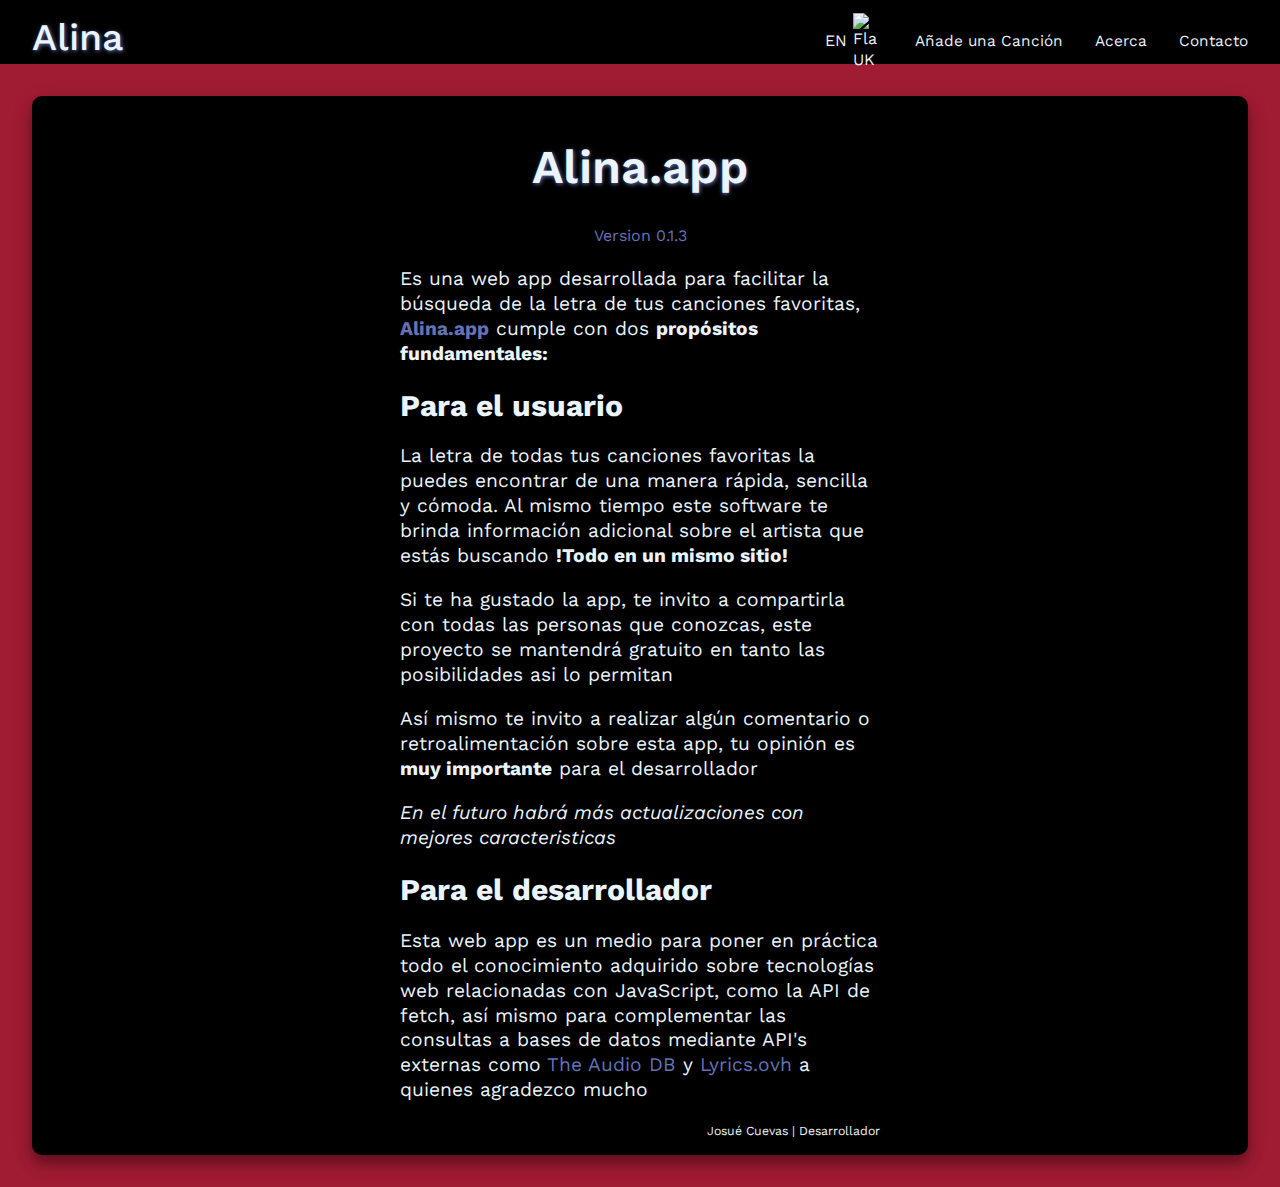
==== acerca/index.html @ 42922dd5 "upgrade 0.1.3" ====
<!DOCTYPE html>
<html lang="es">

<head>
  <meta charset="UTF-8">
  <meta name="viewport" content="width=device-width, initial-scale=1.0">
  <meta name="theme-color" content="#000">
  <meta property="og:type" content="web-app">
  <meta name="twitter:card" content="summary">
  <meta name="twitter:site" content="alina.app">
  <!--  -->
  <meta property="og:title" content="alina.app | Acerca">
  <meta property="og:description"
    content="En esta sección te muestro un poco acerca de la web-app de alina.app y sus caracterísitcas">
  <meta property="og:image" content="https://alinna.netlify.app/assets/banner.png">
  <meta property="og:url" content="https://alinna.netlify.app/acerca/">
  <meta content="https://alinna.netlify.app/acerca/" property="twtter:url">
  <meta content="https://alinna.netlify.app/assets/banner.png" property="twitter:image">
  <meta name="twitter:title" property="og:title" contet="alina.app | Acerca ">
  <meta content="En esta sección te muestro un poco acerca de la web-app de alina.app y sus caracterísitcas"
    name="twtter:description" property="og:description">
  <meta name="description"
    content="En esta sección te muestro un poco acerca de la web-app de alina.app y sus caracterísitcas">
  <link rel="canonical" href="https://alinna.netlify.app/acerca/">
  <!--  -->
  <link rel="preload" as="style" href="../css/style.css">
  <link rel="preload" as="script" href="../js/index.js">
  <link rel="icon" type="image/svg" href="../assets/favicon.svg">
  <link rel="author" href="../humans.txt">
  <link rel="apple-touch-icon" href="../assets/favicon.svg">
  <link rel="preconnect" href="https://fonts.googleapis.com">
  <link rel="preconnect" href="https://fonts.gstatic.com" crossorigin>
  <link href="https://fonts.googleapis.com/css2?family=Work+Sans:ital,wght@0,400;0,500;0,600;1,700&display=swap"
    rel="stylesheet">
  <link rel="stylesheet"
    href="https://fonts.googleapis.com/css2?family=Material+Symbols+Outlined:opsz,wght,FILL,GRAD@48,400,0,0" />
  <link rel="stylesheet" href="../css/style.css">
  <title>Alina.app | Acerca</title>
</head>

<body>
  <header class="header">
    <nav class="nav-header">
      <a class="title" href="../">Alina</a>
      <article class="flex">
        <a class="en-version" href="./en/about/">EN <img class="w-1_5r"
            src="https://emojipedia-us.s3.dualstack.us-west-1.amazonaws.com/thumbs/72/twitter/322/flag-united-kingdom_1f1ec-1f1e7.png"
            alt="Flag: UK"></a>
        <button class="btn-menu flex f-dir-col jc-s-start" type="button">
          <span class="material-symbols-outlined icon-menu">
            menu
          </span>
        </button>
        <section class="desktop-menu">
          <a id="add-a-song">Añade una Canción</a>
          <a href="../acerca/">Acerca </a>
          <a href="../contacto/">Contacto </a>
        </section>
      </article>
    </nav>
    <div id="menu-hidden" class="menu-hidden">
      <section class="menu-screen"></section>
      <section id="menu" class="menu">
        <button class="btn-menu flex f-dir-col jc-s-start" type="button">
          <span class="material-symbols-outlined icon-menu">
            close
          </span>
        </button>
        <article class=" item-menu m-top-2r"><a id="download-app">Descarga la App <span
              class="material-symbols-outlined menu-icon" id="download-app">
              download
            </span></a></article>
        <article class="item-menu"><a id="add-a-song">Añade una Canción <span
              class="material-symbols-outlined menu-icon" id="add-a-song">
              library_add
            </span></a></article>
        <article class="item-menu"><a href="../acerca/">Acerca <span class="material-symbols-outlined menu-icon">
              info
            </span></a></article>
        <article class="item-menu"><a href="../contacto/">Contacto <span class="material-symbols-outlined menu-icon">
              chat
            </span></a></article>
      </section>
    </div>
  </header>
  <main class="main p-1r">
    <section class="about main-x max-w-480">
      <h1 class="t-center t-shadow-fsx">Alina.app</h1>
      <p class="t-center third-color m-0"><small>Version 0.1.3</small></p>
      <p>Es una web app desarrollada para facilitar la búsqueda de la letra de tus canciones favoritas, <span
          class="third-color"><b>Alina.app</b></span> cumple con dos <b>propósitos fundamentales:</b></p>
      <h2>Para el usuario</h2>
      <p>La letra de todas tus canciones favoritas la puedes encontrar de una manera rápida, sencilla y cómoda. Al mismo
        tiempo este software te brinda información adicional sobre el artista que estás buscando <b>!Todo en un mismo
          sitio!</b></p>
      <p>Si te ha gustado la app, te invito a compartirla con todas las personas que conozcas, este proyecto se
        mantendrá gratuito en tanto las posibilidades asi lo permitan</p>
      <p>Así mismo te invito a realizar algún comentario o retroalimentación sobre esta app, tu opinión es <b>muy
          importante</b> para el desarrollador</p>
      <p><i>En el futuro habrá más actualizaciones con mejores caracteristicas</i></p>
      <h2>Para el desarrollador</h2>
      <p>Esta web app es un medio para poner en práctica todo el conocimiento adquirido sobre tecnologías web
        relacionadas con JavaScript, como la API de fetch, así mismo para complementar las consultas a bases de datos
        mediante API's externas como <a class="third-color" href="https://www.theaudiodb.com/" target="_blank"
          rel="noopener">The Audio DB</a> y <a class="third-color" href="https://lyricsovh.docs.apiary.io/#"
          target="_blank" rel="noopener">Lyrics.ovh</a> a quienes agradezco mucho</p>
      <cite>Josué Cuevas | Desarrollador </cite>

    </section>
  </main>
  <script src="../js/index.js" type="module"></script>
</body>

</html>
---- css/style.css ----
/* @link https://utopia.fyi/type/calculator?c=320,21,1.2,1140,24,1.25,5,4,&s=0.75|0.5|0.25,1.5|2|3|4|6,s-l */
/* ******* Custom Properties ***** */

:root {
  --step--4: clamp(0.61rem, calc(0.64rem + -0.04vw), 0.63rem);
  --step--3: clamp(0.77rem, calc(0.76rem + 0.02vw), 0.76rem);
  --step--2: clamp(0.96rem, calc(0.89rem + 0.1vw), 0.91rem);
  --step--1: clamp(1.2rem, calc(1.05rem + 0.21vw), 1.09rem);
  --step-0: clamp(1.31rem, calc(1.24rem + 0.37vw), 1.5rem);
  --step-1: clamp(1.58rem, calc(1.46rem + 0.59vw), 1.88rem);
  --step-2: clamp(1.89rem, calc(1.71rem + 0.89vw), 2.34rem);
  --step-3: clamp(2.27rem, calc(2.01rem + 1.29vw), 2.93rem);
  --step-4: clamp(2.72rem, calc(2.36rem + 1.83vw), 3.66rem);
  --step-5: clamp(3.27rem, calc(2.75rem + 2.56vw), 4.58rem);

  --main-font: "Work Sans", sans-serif;
  --bg-parent-color: #a01c32;
  --bg-parent-alpha-color: #a01c32bf;
  --bg-color: #000;
  --bg-alpha-color: #000000bf;
  --border-color: #6373b6;
  --border-alpha-color: #6373b6bf;
  --text-color: #ebf4fa;
  --text-alpha-color: #ebf4fabf;

  /* Gray-scale */

  --white-color: #fff;
  --gray-light-color: #f3f3f3;
  --gray-color: #ccc;
  --gray-dark-color: #666;
  --black-color: #000;

  --white-alpha-color: #ffffff80;
  --black-alpha-color: #12121202;
}

/* ********* Reset ******* */

html {
  box-sizing: border-box;
  font-size: 16px;
  font-family: var(--main-font);
  line-height: 1.3;
  scroll-behavior: smooth;
  background-color: var(--bg-parent-color);
  color: var(--text-color);
}

*,
*::after,
*::before {
  box-sizing: inherit;
}

body {
  margin: 0;
  overflow-x: hidden;
}

a {
  text-decoration: none;
}

h1,
h2,
h3,
h4,
h5 {
  margin: 0 auto;
}

img {
  width: 100%;
  height: auto;
}

/* ****** Componenetes ****** */

.btn:hover,
.btn-menu:hover,
.btn-submit:hover {
  opacity: 0.9;
  cursor: pointer;
}

.btn-submit {
  max-width: 100.31px;
  max-height: 52px;
  width: 30vw;
  height: 15vw;
  margin-top: 2.5rem;
  align-self: center;
  border-radius: 10px;
  border: 0;
  font-size: var(--step--3);
  line-height: 1rem;
  letter-spacing: 1.35px;
  text-transform: uppercase;
  font-weight: 500;
  color: var(--text-color);
  background-color: var(--bg-parent-color);
  box-shadow: 0px 6px 10px rgba(0, 0, 0, 0.14), 0px 1px 18px rgba(0, 0, 0, 0.12),
    0px 3px 5px rgba(0, 0, 0, 0.2);
}

.header {
  position: sticky;
  width: 100%;
  height: 4rem;
  background-color: var(--bg-color);
}
.loader {
  display: block;
  width: 10vw;
  height: 2rem;
  margin: 2rem auto;
}
.main {
  min-height: 100vh;
  margin: 1rem;
  border-radius: 10px;
  background-color: var(--bg-color);
  box-shadow: 0px 12px 17px rgba(0, 0, 0, 0.14),
    0px 5px 22px rgba(0, 0, 0, 0.12), 0px 7px 8px rgba(0, 0, 0, 0.2);
}
@media screen and (min-width: 520px) {
  .main-x {
    margin-left: auto !important;
    margin-right: auto !important;
  }
}

.menu-container {
  flex-direction: column;
}

/* ****** Utilities ****** */
.a-item-center {
  align-items: center;
}

.bg-first-color {
  background-color: var(--bg-parent-color) !important;
}

.bg-second-color {
  background-color: var(--bg-color) !important;
}

.bg-third-color {
  background-color: var(--border-color) !important;
}

.bg-color-gray {
  background-color: var(--gray-light-color) !important;
}

.bold {
  font-weight: bold !important;
}
.d-none {
  display: none;
}
.flex {
  display: flex !important;
}
.f-center {
  justify-content: center !important;
}
.f-dir-col {
  flex-direction: column;
}
.f-s-12px {
  font-size: var(--step--3);
}
.f-wrap {
  flex-wrap: wrap !important;
}
.h-25vw {
  height: 25vw !important;
}
.h-50vw {
  height: 50vw !important;
}
.inline {
  display: inline !important;
}
.jc-s-between {
  justify-content: space-between !important;
}
.jc-s-end {
  justify-content: end !important;
}
.jc-s-evenly {
  justify-content: space-evenly !important;
}
.jc-s-start {
  justify-content: start !important;
}
.m-0 {
  margin: 0 !important;
}
.m-top-1r {
  margin-top: 1rem !important;
}
.m-top-2r {
  margin-top: 2rem !important;
}
.m-right-2r {
  margin-right: 2rem !important;
}
.m-bottom-1r {
  margin-bottom: 1rem !important;
}
.max-w-480 {
  max-width: 480px !important;
}
.radius-50 {
  border-radius: 50% !important;
}

.radius-10px {
  border-radius: 10px !important;
}
.p-0 {
  padding: 0 !important;
}
.p-1r {
  padding: 1rem !important;
}
.sm-icon {
  font-size: var(--step-1);
}
.t-color {
  color: var(--text-color);
}
.t-center {
  text-align: center !important;
}
.t-shadow-fsx {
  text-shadow: 0.6px 0.6px 4px var(--border-color);
}
.third-color {
  color: var(--border-color);
}
.w-1_5r {
  width: 1.5rem !important;
}
.w-25vw {
  width: 25vw !important;
}
.w-45 {
  width: 45% !important;
}
.w-50vw {
  width: 50vw !important;
}
.w-80 {
  width: 80% !important;
}
.w-100 {
  width: 100% !important;
}
.z-i--1 {
  z-index: -1;
}
/* ****** Site Styles ***** */

/* Header */

.btn-menu {
  width: var(--step-3);
  height: var(--step-3);
  padding: 0;
  border: 0;
  background-color: transparent;
}
.desktop-menu {
  display: none;
}
.en-version {
  position: relative;
  right: 2rem;
  width: 4rem;
  display: flex;
  align-items: center;
  justify-content: space-evenly;
  color: var(--text-color);
}
.icon-menu {
  width: 2rem;
  height: 2rem;
  font-size: var(--step-3) !important;
  align-self: center;
  color: var(--text-color);
}

/* starts menu */

.item-menu {
  margin-bottom: 1.5rem;
}

.item-menu a {
  display: flex;
  justify-content: space-between;
  align-items: center;
  width: 55vw;
  height: 10.31vw;
  padding-left: 0.5rem;
  color: var(--text-color);
  cursor: pointer;
}

.menu {
  position: absolute;
  top: 0;
  right: 0;
  z-index: 999;
  display: flex;
  flex-flow: column nowrap;
  align-items: flex-end;
  width: 65vw;
  height: 100vh;
  padding: 0.8rem 2rem;
  color: var(--text-color);
  background-color: var(--bg-color);
}
.menu-hidden {
  position: fixed;
  top: 0;
  right: 0;
  bottom: 0;
  left: 0;
  transform: translateX(100%);
  transition: transform 200ms ease-in-out;
}
.menu-screen {
  position: fixed;
  top: 0;
  right: 0;
  bottom: 0;
  left: 0;
  z-index: 998;
  background-color: var(--bg-alpha-color);
}

.show {
  transform: translateX(0);
  transition: transform 200ms ease-in-out;
}

/*end menu*/

.nav-header {
  padding: 0.8rem 2rem;
  display: flex;
  flex-wrap: wrap;
  justify-content: space-between;
}

.title {
  font-size: var(--step-1);
  font-weight: 500;
  text-shadow: 0.6px 0.6px 4px var(--border-color);
  color: var(--text-color);
}

/* end header */

/* Main */

/*-- start request */
.artist-answer,
.song-answer {
  margin: 2rem 1rem;
}
.artist-answer h2,
.song-title {
  font-weight: 500;
  font-size: var(--step-3);
  line-height: 38px;
  color: var(--text-color);
}
.artist-answer img {
  display: block;
  padding: 1rem;
  margin-left: auto;
  margin-right: auto;
}

.artist-answer p {
  text-align: left;
  padding-bottom: 1rem;
  font-weight: 400;
  font-size: var(--step--1);
  line-height: 22px;
}

.lyrics {
  margin: 1rem;
  font-weight: 400;
  font-size: var(--step--1);
  line-height: 19px;
  white-space: pre-wrap;
}

/* ---error request */
.sorry-message {
  font-style: normal;
  font-weight: 400;
  font-size: var(--step-3);
  line-height: 38px;
}
.error-message {
  font-weight: 400;
  font-size: var(--step--1);
  line-height: 19px;
}
/* ---end error request */
/*-- end request */
.song-form {
  display: flex;
  flex-flow: column wrap;
  align-items: flex-start;
  height: auto;
  padding: 0;
  margin-left: 1rem;
  margin-right: 1rem;
}

.song-form input[type="text"] {
  width: 100%;
  height: 3rem;
  padding: 1rem;
  flex-grow: 0;
  order: 0;
  border: 2px solid var(--text-color);
  border-radius: 10px;
  font-size: var(--step-0);
  background-color: transparent;
  color: var(--text-color);
}

.song-form input[type="text"]:focus {
  border-color: var(--border-color);
  outline: var(--border-color);
}

.welcome-text,
.about h1 {
  padding: 2rem 1rem;
  font-weight: 600;
  font-size: var(--step-3);
  line-height: var(--step-3);
  letter-spacing: 0.18px;
  color: var(--text-color);
}

/*--about page styles  */
.about cite {
  position: relative;
  display: block;
  font-style: normal;
  font-size: var(--step--3);
  text-align: end;
}
.about h2 {
  font-size: var(--step-1);
}

.about p {
  font-size: var(--step--1);
}

/*--about page styles ends */

/* main ends */
/* Tablet design */

@media screen and (min-width: 768px) {
  /* header */

  .btn-menu {
    width: var(--step-4);
    height: var(--step-4);
    margin-right: 0.5rem;
  }

  .icon-menu {
    font-size: var(--step-4) !important;
  }

  .header {
    height: 5rem;
  }
  .title {
    font-size: var(--step-3);
  }
  /* menu */

  .menu {
    width: 36.89vw;
  }
  .item-menu {
    width: 100%;
  }
  .item-menu a {
    width: 100%;
  }

  /* main */
  .main {
    margin: 3rem 2rem 2rem 2rem;
  }

  /* --start form */
  .song-form label {
    font-size: var(--step--2);
  }
  .btn-submit {
    max-width: 17.7vw;
    max-height: 9.17vw;
    align-self: flex-end;
    font-size: var(--step--1);
    letter-spacing: 2.7px;
  }
  /* --end form */
  /* --request */
  .request {
    display: grid;
    grid-template-columns: repeat(auto-fit, minmax(306px, 1fr));
    gap: 2rem;
  }
  /* --end request */

  .welcome-text {
    width: 58.73vw;
    margin-left: 0;
  }
}

/* Desktop Design */

@media screen and (min-width: 1024px) {
  /* header */
  .btn-menu {
    display: none !important;
  }
  .desktop-menu {
    display: flex;
    justify-content: center;
    align-items: center;
    gap: 2rem;
  }
  .desktop-menu a {
    font-size: var(--step--2);
    line-height: 19px;
    color: var(--text-color);
    cursor: pointer;
  }
  .desktop-menu a:hover {
    color: var(--text-alpha-color);
  }
  .header {
    height: 4rem;
  }
  .nav-header {
    height: 4rem;
    max-width: 1280px;
  }
  .title {
    font-size: var(--step-2);
  }
  /* main */

  .desktop-request {
    display: grid;
    grid-template-columns: repeat(auto-fit, minmax(306px, 1fr));
    gap: 2rem;
  }

  .loader {
    position: absolute;
    max-width: 80px;
    left: 45%;
  }
  .main {
    margin: 2rem;
    max-width: 1280px;
  }
  .welcome-text {
    width: 47.42vw;
    padding: 2rem;
  }
  /* form */

  .song-form {
    margin-top: 2rem;
  }

  .btn-submit {
    max-width: 12.94vw;
    max-height: 4.25vw;
    align-self: center;
  }
}

@media screen and (min-width: 1361px) {
  .nav-header,
  .main {
    margin-left: auto !important;
    margin-right: auto !important;
  }
  .welcome-text {
    max-width: 506px;
  }
  .btn-submit {
    max-width: 207.09px;
    max-height: 68.02px;
  }
}
---- css/style.css ----
/* @link https://utopia.fyi/type/calculator?c=320,21,1.2,1140,24,1.25,5,4,&s=0.75|0.5|0.25,1.5|2|3|4|6,s-l */
/* ******* Custom Properties ***** */

:root {
  --step--4: clamp(0.61rem, calc(0.64rem + -0.04vw), 0.63rem);
  --step--3: clamp(0.77rem, calc(0.76rem + 0.02vw), 0.76rem);
  --step--2: clamp(0.96rem, calc(0.89rem + 0.1vw), 0.91rem);
  --step--1: clamp(1.2rem, calc(1.05rem + 0.21vw), 1.09rem);
  --step-0: clamp(1.31rem, calc(1.24rem + 0.37vw), 1.5rem);
  --step-1: clamp(1.58rem, calc(1.46rem + 0.59vw), 1.88rem);
  --step-2: clamp(1.89rem, calc(1.71rem + 0.89vw), 2.34rem);
  --step-3: clamp(2.27rem, calc(2.01rem + 1.29vw), 2.93rem);
  --step-4: clamp(2.72rem, calc(2.36rem + 1.83vw), 3.66rem);
  --step-5: clamp(3.27rem, calc(2.75rem + 2.56vw), 4.58rem);

  --main-font: "Work Sans", sans-serif;
  --bg-parent-color: #a01c32;
  --bg-parent-alpha-color: #a01c32bf;
  --bg-color: #000;
  --bg-alpha-color: #000000bf;
  --border-color: #6373b6;
  --border-alpha-color: #6373b6bf;
  --text-color: #ebf4fa;
  --text-alpha-color: #ebf4fabf;

  /* Gray-scale */

  --white-color: #fff;
  --gray-light-color: #f3f3f3;
  --gray-color: #ccc;
  --gray-dark-color: #666;
  --black-color: #000;

  --white-alpha-color: #ffffff80;
  --black-alpha-color: #12121202;
}

/* ********* Reset ******* */

html {
  box-sizing: border-box;
  font-size: 16px;
  font-family: var(--main-font);
  line-height: 1.3;
  scroll-behavior: smooth;
  background-color: var(--bg-parent-color);
  color: var(--text-color);
}

*,
*::after,
*::before {
  box-sizing: inherit;
}

body {
  margin: 0;
  overflow-x: hidden;
}

a {
  text-decoration: none;
}

h1,
h2,
h3,
h4,
h5 {
  margin: 0 auto;
}

img {
  width: 100%;
  height: auto;
}

/* ****** Componenetes ****** */

.btn:hover,
.btn-menu:hover,
.btn-submit:hover {
  opacity: 0.9;
  cursor: pointer;
}

.btn-submit {
  max-width: 100.31px;
  max-height: 52px;
  width: 30vw;
  height: 15vw;
  margin-top: 2.5rem;
  align-self: center;
  border-radius: 10px;
  border: 0;
  font-size: var(--step--3);
  line-height: 1rem;
  letter-spacing: 1.35px;
  text-transform: uppercase;
  font-weight: 500;
  color: var(--text-color);
  background-color: var(--bg-parent-color);
  box-shadow: 0px 6px 10px rgba(0, 0, 0, 0.14), 0px 1px 18px rgba(0, 0, 0, 0.12),
    0px 3px 5px rgba(0, 0, 0, 0.2);
}

.header {
  position: sticky;
  width: 100%;
  height: 4rem;
  background-color: var(--bg-color);
}
.loader {
  display: block;
  width: 10vw;
  height: 2rem;
  margin: 2rem auto;
}
.main {
  min-height: 100vh;
  margin: 1rem;
  border-radius: 10px;
  background-color: var(--bg-color);
  box-shadow: 0px 12px 17px rgba(0, 0, 0, 0.14),
    0px 5px 22px rgba(0, 0, 0, 0.12), 0px 7px 8px rgba(0, 0, 0, 0.2);
}
@media screen and (min-width: 520px) {
  .main-x {
    margin-left: auto !important;
    margin-right: auto !important;
  }
}

.menu-container {
  flex-direction: column;
}

/* ****** Utilities ****** */
.a-item-center {
  align-items: center;
}

.bg-first-color {
  background-color: var(--bg-parent-color) !important;
}

.bg-second-color {
  background-color: var(--bg-color) !important;
}

.bg-third-color {
  background-color: var(--border-color) !important;
}

.bg-color-gray {
  background-color: var(--gray-light-color) !important;
}

.bold {
  font-weight: bold !important;
}
.d-none {
  display: none;
}
.flex {
  display: flex !important;
}
.f-center {
  justify-content: center !important;
}
.f-dir-col {
  flex-direction: column;
}
.f-s-12px {
  font-size: var(--step--3);
}
.f-wrap {
  flex-wrap: wrap !important;
}
.h-25vw {
  height: 25vw !important;
}
.h-50vw {
  height: 50vw !important;
}
.inline {
  display: inline !important;
}
.jc-s-between {
  justify-content: space-between !important;
}
.jc-s-end {
  justify-content: end !important;
}
.jc-s-evenly {
  justify-content: space-evenly !important;
}
.jc-s-start {
  justify-content: start !important;
}
.m-0 {
  margin: 0 !important;
}
.m-top-1r {
  margin-top: 1rem !important;
}
.m-top-2r {
  margin-top: 2rem !important;
}
.m-right-2r {
  margin-right: 2rem !important;
}
.m-bottom-1r {
  margin-bottom: 1rem !important;
}
.max-w-480 {
  max-width: 480px !important;
}
.radius-50 {
  border-radius: 50% !important;
}

.radius-10px {
  border-radius: 10px !important;
}
.p-0 {
  padding: 0 !important;
}
.p-1r {
  padding: 1rem !important;
}
.sm-icon {
  font-size: var(--step-1);
}
.t-color {
  color: var(--text-color);
}
.t-center {
  text-align: center !important;
}
.t-shadow-fsx {
  text-shadow: 0.6px 0.6px 4px var(--border-color);
}
.third-color {
  color: var(--border-color);
}
.w-1_5r {
  width: 1.5rem !important;
}
.w-25vw {
  width: 25vw !important;
}
.w-45 {
  width: 45% !important;
}
.w-50vw {
  width: 50vw !important;
}
.w-80 {
  width: 80% !important;
}
.w-100 {
  width: 100% !important;
}
.z-i--1 {
  z-index: -1;
}
/* ****** Site Styles ***** */

/* Header */

.btn-menu {
  width: var(--step-3);
  height: var(--step-3);
  padding: 0;
  border: 0;
  background-color: transparent;
}
.desktop-menu {
  display: none;
}
.en-version {
  position: relative;
  right: 2rem;
  width: 4rem;
  display: flex;
  align-items: center;
  justify-content: space-evenly;
  color: var(--text-color);
}
.icon-menu {
  width: 2rem;
  height: 2rem;
  font-size: var(--step-3) !important;
  align-self: center;
  color: var(--text-color);
}

/* starts menu */

.item-menu {
  margin-bottom: 1.5rem;
}

.item-menu a {
  display: flex;
  justify-content: space-between;
  align-items: center;
  width: 55vw;
  height: 10.31vw;
  padding-left: 0.5rem;
  color: var(--text-color);
  cursor: pointer;
}

.menu {
  position: absolute;
  top: 0;
  right: 0;
  z-index: 999;
  display: flex;
  flex-flow: column nowrap;
  align-items: flex-end;
  width: 65vw;
  height: 100vh;
  padding: 0.8rem 2rem;
  color: var(--text-color);
  background-color: var(--bg-color);
}
.menu-hidden {
  position: fixed;
  top: 0;
  right: 0;
  bottom: 0;
  left: 0;
  transform: translateX(100%);
  transition: transform 200ms ease-in-out;
}
.menu-screen {
  position: fixed;
  top: 0;
  right: 0;
  bottom: 0;
  left: 0;
  z-index: 998;
  background-color: var(--bg-alpha-color);
}

.show {
  transform: translateX(0);
  transition: transform 200ms ease-in-out;
}

/*end menu*/

.nav-header {
  padding: 0.8rem 2rem;
  display: flex;
  flex-wrap: wrap;
  justify-content: space-between;
}

.title {
  font-size: var(--step-1);
  font-weight: 500;
  text-shadow: 0.6px 0.6px 4px var(--border-color);
  color: var(--text-color);
}

/* end header */

/* Main */

/*-- start request */
.artist-answer,
.song-answer {
  margin: 2rem 1rem;
}
.artist-answer h2,
.song-title {
  font-weight: 500;
  font-size: var(--step-3);
  line-height: 38px;
  color: var(--text-color);
}
.artist-answer img {
  display: block;
  padding: 1rem;
  margin-left: auto;
  margin-right: auto;
}

.artist-answer p {
  text-align: left;
  padding-bottom: 1rem;
  font-weight: 400;
  font-size: var(--step--1);
  line-height: 22px;
}

.lyrics {
  margin: 1rem;
  font-weight: 400;
  font-size: var(--step--1);
  line-height: 19px;
  white-space: pre-wrap;
}

/* ---error request */
.sorry-message {
  font-style: normal;
  font-weight: 400;
  font-size: var(--step-3);
  line-height: 38px;
}
.error-message {
  font-weight: 400;
  font-size: var(--step--1);
  line-height: 19px;
}
/* ---end error request */
/*-- end request */
.song-form {
  display: flex;
  flex-flow: column wrap;
  align-items: flex-start;
  height: auto;
  padding: 0;
  margin-left: 1rem;
  margin-right: 1rem;
}

.song-form input[type="text"] {
  width: 100%;
  height: 3rem;
  padding: 1rem;
  flex-grow: 0;
  order: 0;
  border: 2px solid var(--text-color);
  border-radius: 10px;
  font-size: var(--step-0);
  background-color: transparent;
  color: var(--text-color);
}

.song-form input[type="text"]:focus {
  border-color: var(--border-color);
  outline: var(--border-color);
}

.welcome-text,
.about h1 {
  padding: 2rem 1rem;
  font-weight: 600;
  font-size: var(--step-3);
  line-height: var(--step-3);
  letter-spacing: 0.18px;
  color: var(--text-color);
}

/*--about page styles  */
.about cite {
  position: relative;
  display: block;
  font-style: normal;
  font-size: var(--step--3);
  text-align: end;
}
.about h2 {
  font-size: var(--step-1);
}

.about p {
  font-size: var(--step--1);
}

/*--about page styles ends */

/* main ends */
/* Tablet design */

@media screen and (min-width: 768px) {
  /* header */

  .btn-menu {
    width: var(--step-4);
    height: var(--step-4);
    margin-right: 0.5rem;
  }

  .icon-menu {
    font-size: var(--step-4) !important;
  }

  .header {
    height: 5rem;
  }
  .title {
    font-size: var(--step-3);
  }
  /* menu */

  .menu {
    width: 36.89vw;
  }
  .item-menu {
    width: 100%;
  }
  .item-menu a {
    width: 100%;
  }

  /* main */
  .main {
    margin: 3rem 2rem 2rem 2rem;
  }

  /* --start form */
  .song-form label {
    font-size: var(--step--2);
  }
  .btn-submit {
    max-width: 17.7vw;
    max-height: 9.17vw;
    align-self: flex-end;
    font-size: var(--step--1);
    letter-spacing: 2.7px;
  }
  /* --end form */
  /* --request */
  .request {
    display: grid;
    grid-template-columns: repeat(auto-fit, minmax(306px, 1fr));
    gap: 2rem;
  }
  /* --end request */

  .welcome-text {
    width: 58.73vw;
    margin-left: 0;
  }
}

/* Desktop Design */

@media screen and (min-width: 1024px) {
  /* header */
  .btn-menu {
    display: none !important;
  }
  .desktop-menu {
    display: flex;
    justify-content: center;
    align-items: center;
    gap: 2rem;
  }
  .desktop-menu a {
    font-size: var(--step--2);
    line-height: 19px;
    color: var(--text-color);
    cursor: pointer;
  }
  .desktop-menu a:hover {
    color: var(--text-alpha-color);
  }
  .header {
    height: 4rem;
  }
  .nav-header {
    height: 4rem;
    max-width: 1280px;
  }
  .title {
    font-size: var(--step-2);
  }
  /* main */

  .desktop-request {
    display: grid;
    grid-template-columns: repeat(auto-fit, minmax(306px, 1fr));
    gap: 2rem;
  }

  .loader {
    position: absolute;
    max-width: 80px;
    left: 45%;
  }
  .main {
    margin: 2rem;
    max-width: 1280px;
  }
  .welcome-text {
    width: 47.42vw;
    padding: 2rem;
  }
  /* form */

  .song-form {
    margin-top: 2rem;
  }

  .btn-submit {
    max-width: 12.94vw;
    max-height: 4.25vw;
    align-self: center;
  }
}

@media screen and (min-width: 1361px) {
  .nav-header,
  .main {
    margin-left: auto !important;
    margin-right: auto !important;
  }
  .welcome-text {
    max-width: 506px;
  }
  .btn-submit {
    max-width: 207.09px;
    max-height: 68.02px;
  }
}
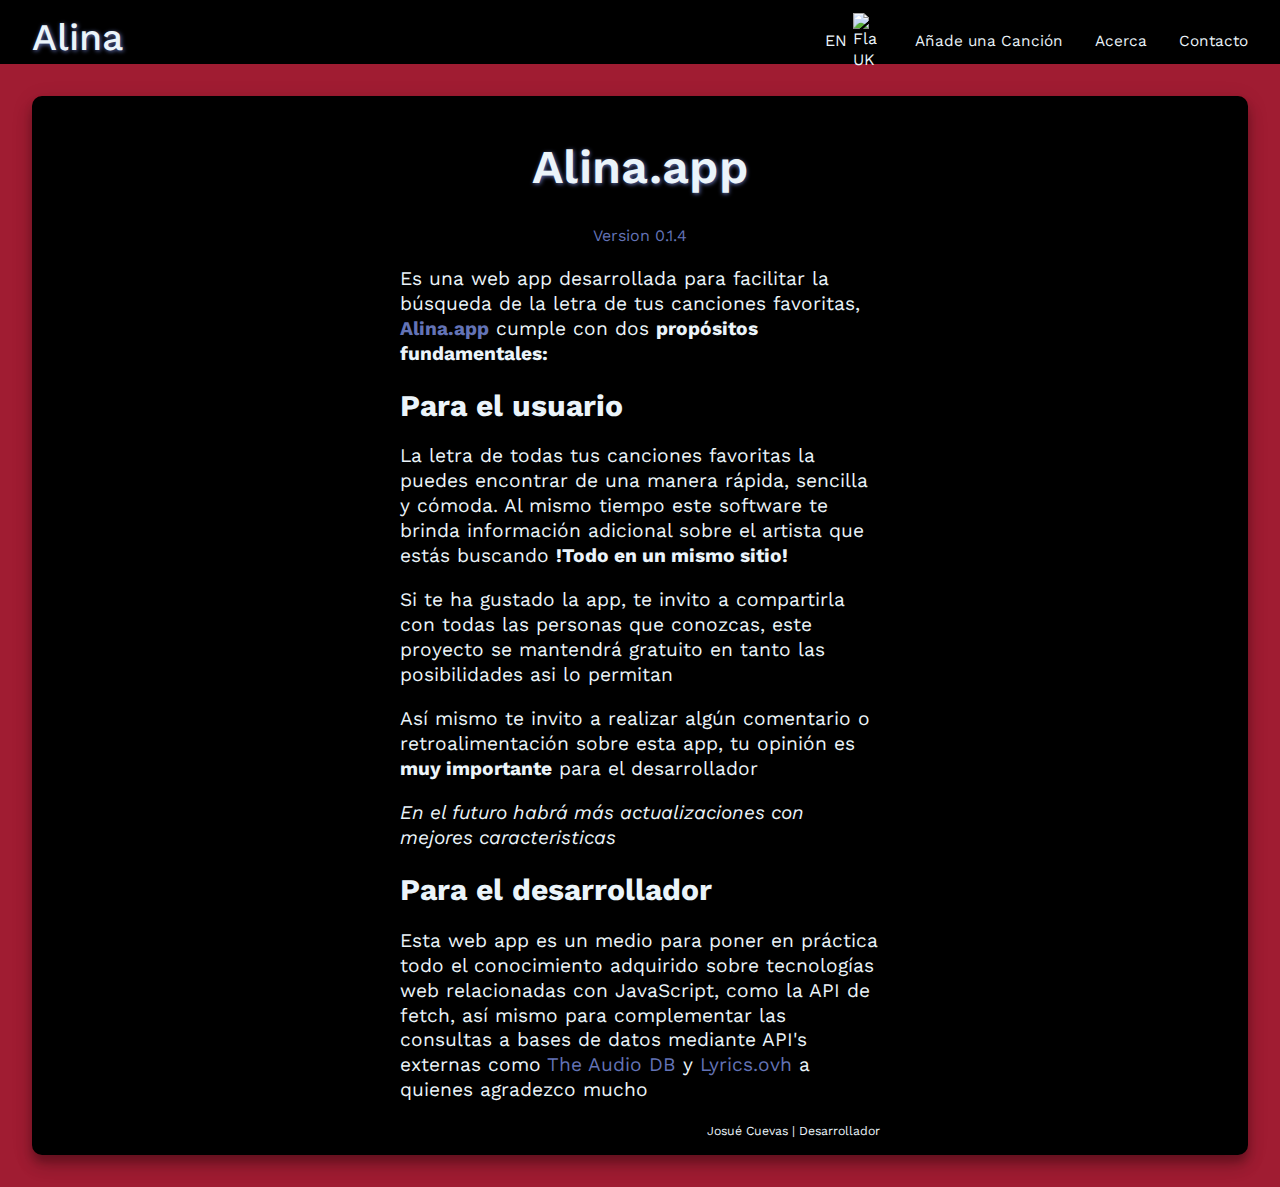
==== commit 27404cad: "fixing bugs" ====
--- a/acerca/index.html
+++ b/acerca/index.html
@@ -86,7 +86,7 @@
   <main class="main p-1r">
     <section class="about main-x max-w-480">
       <h1 class="t-center t-shadow-fsx">Alina.app</h1>
-      <p class="t-center third-color m-0"><small>Version 0.1.3</small></p>
+      <p class="t-center third-color m-0"><small>Version 0.1.4</small></p>
       <p>Es una web app desarrollada para facilitar la búsqueda de la letra de tus canciones favoritas, <span
           class="third-color"><b>Alina.app</b></span> cumple con dos <b>propósitos fundamentales:</b></p>
       <h2>Para el usuario</h2>
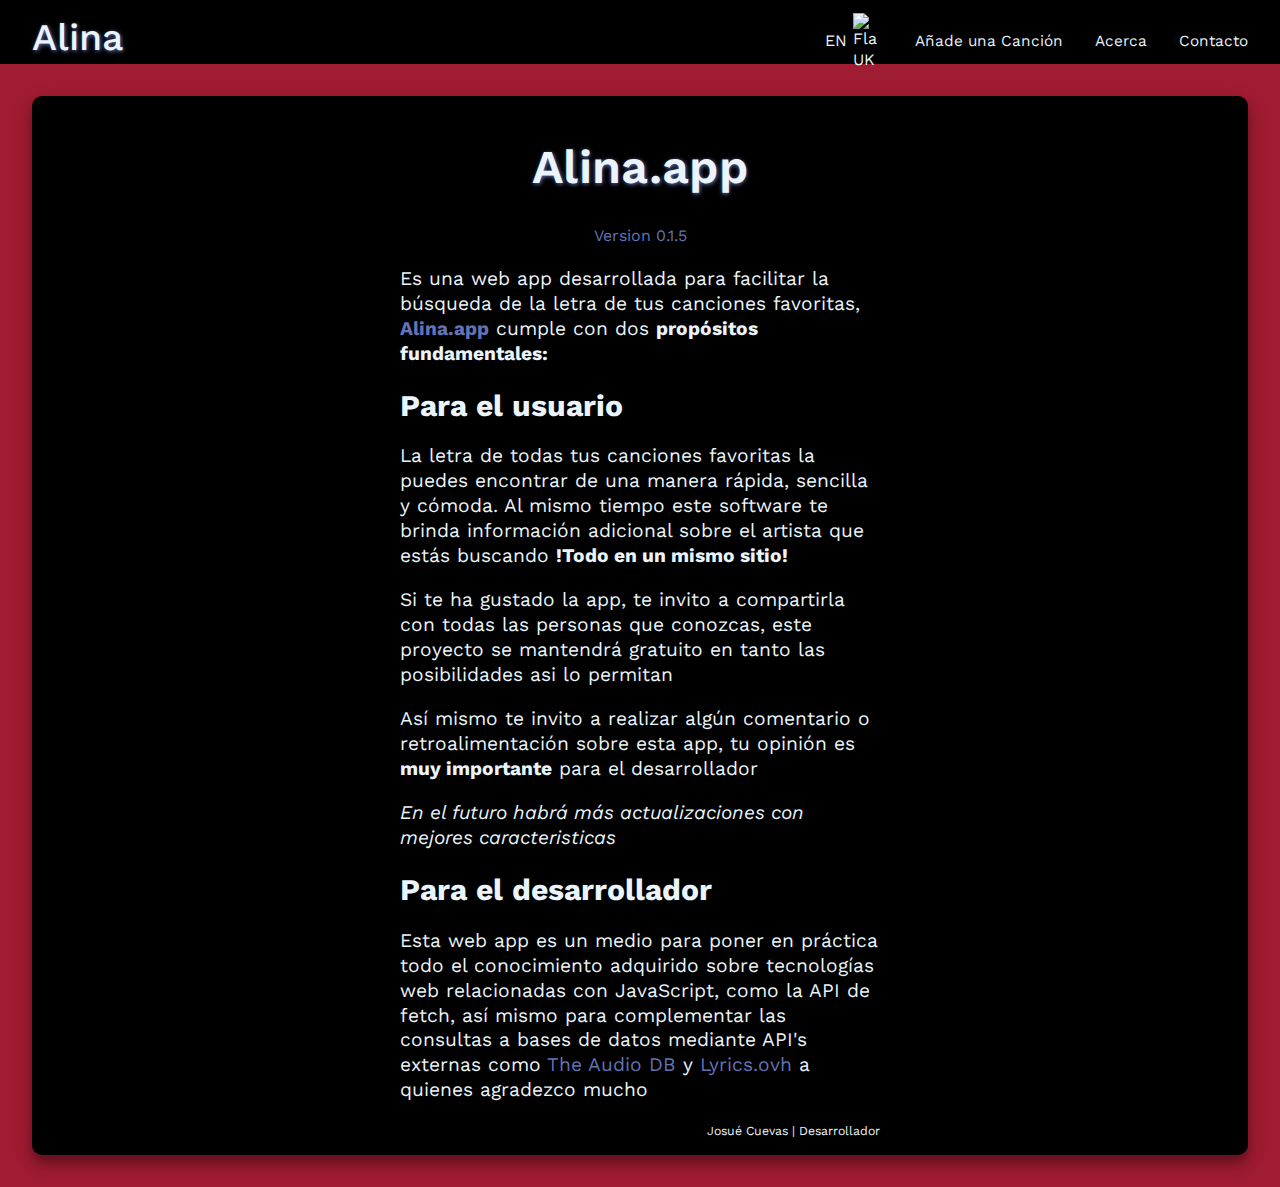
==== commit a0629a6e: "fixing bugs" ====
--- a/acerca/index.html
+++ b/acerca/index.html
@@ -43,7 +43,7 @@
     <nav class="nav-header">
       <a class="title" href="../">Alina</a>
       <article class="flex">
-        <a class="en-version" href="./en/about/">EN <img class="w-1_5r"
+        <a class="en-version" href="https://alinna.netlify.app/en/about/">EN <img class="w-1_5r"
             src="https://emojipedia-us.s3.dualstack.us-west-1.amazonaws.com/thumbs/72/twitter/322/flag-united-kingdom_1f1ec-1f1e7.png"
             alt="Flag: UK"></a>
         <button class="btn-menu flex f-dir-col jc-s-start" type="button">
@@ -86,7 +86,7 @@
   <main class="main p-1r">
     <section class="about main-x max-w-480">
       <h1 class="t-center t-shadow-fsx">Alina.app</h1>
-      <p class="t-center third-color m-0"><small>Version 0.1.4</small></p>
+      <p class="t-center third-color m-0"><small>Version 0.1.5</small></p>
       <p>Es una web app desarrollada para facilitar la búsqueda de la letra de tus canciones favoritas, <span
           class="third-color"><b>Alina.app</b></span> cumple con dos <b>propósitos fundamentales:</b></p>
       <h2>Para el usuario</h2>
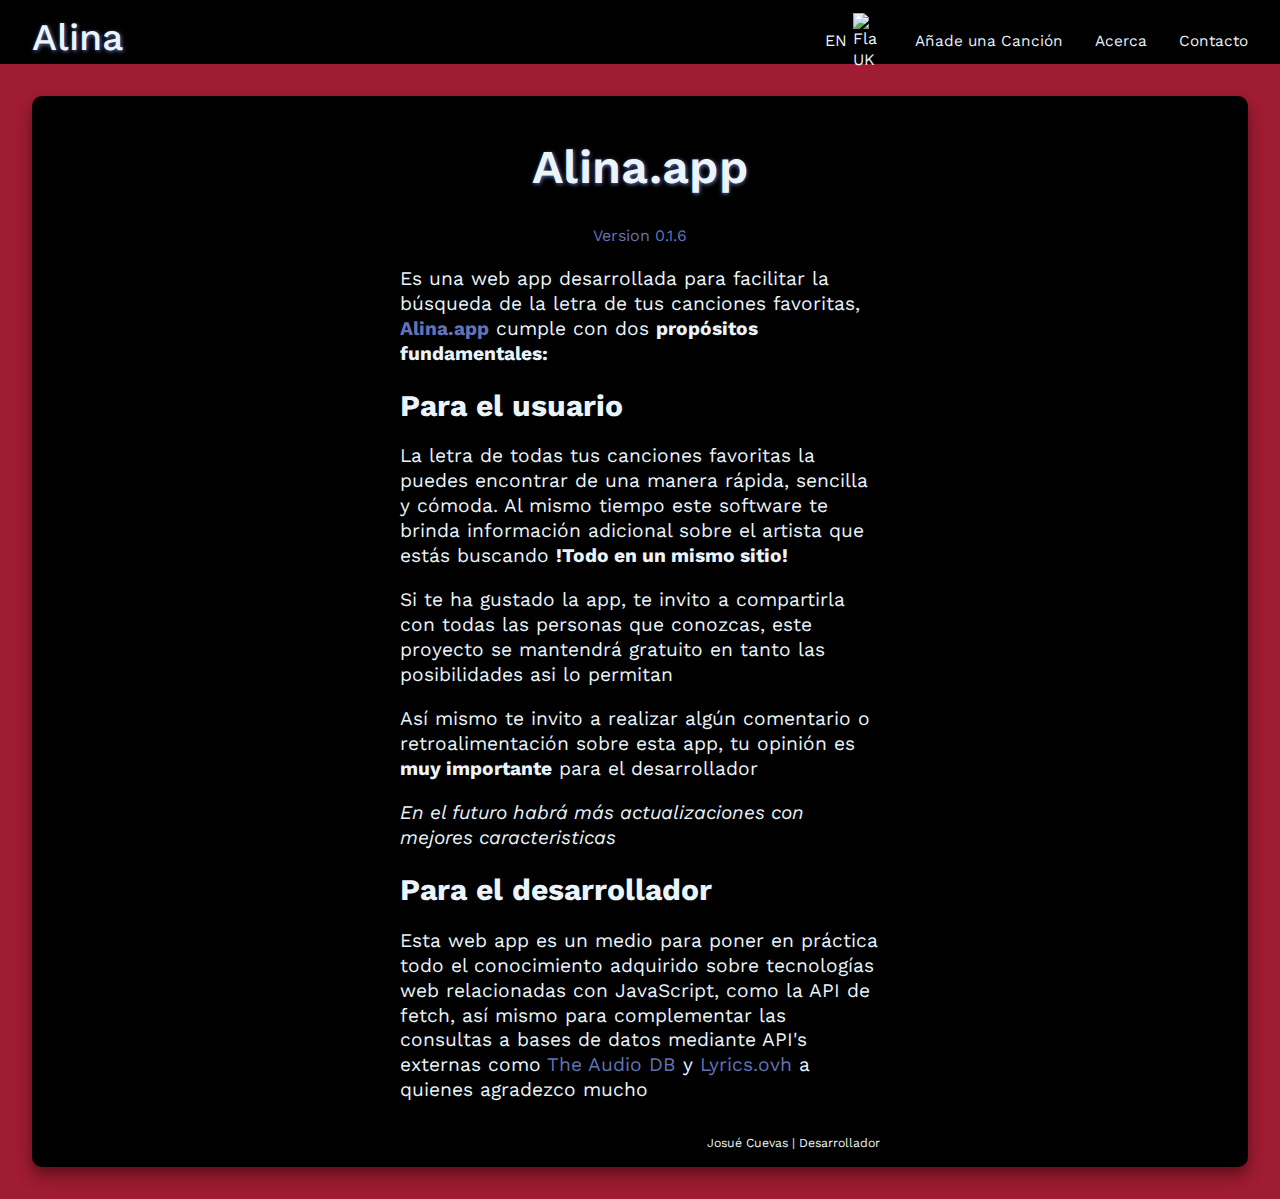
==== commit 66282be8: "fixing new bugs" ====
--- a/acerca/index.html
+++ b/acerca/index.html
@@ -86,7 +86,7 @@
   <main class="main p-1r">
     <section class="about main-x max-w-480">
       <h1 class="t-center t-shadow-fsx">Alina.app</h1>
-      <p class="t-center third-color m-0"><small>Version 0.1.5</small></p>
+      <p class="t-center third-color m-0"><small>Version 0.1.6</small></p>
       <p>Es una web app desarrollada para facilitar la búsqueda de la letra de tus canciones favoritas, <span
           class="third-color"><b>Alina.app</b></span> cumple con dos <b>propósitos fundamentales:</b></p>
       <h2>Para el usuario</h2>
--- a/css/style.css
+++ b/css/style.css
@@ -461,6 +461,7 @@
 /*--about page styles  */
 .about cite {
   position: relative;
+  margin-top: 2rem;
   display: block;
   font-style: normal;
   font-size: var(--step--3);
--- a/css/style.css
+++ b/css/style.css
@@ -461,6 +461,7 @@
 /*--about page styles  */
 .about cite {
   position: relative;
+  margin-top: 2rem;
   display: block;
   font-style: normal;
   font-size: var(--step--3);
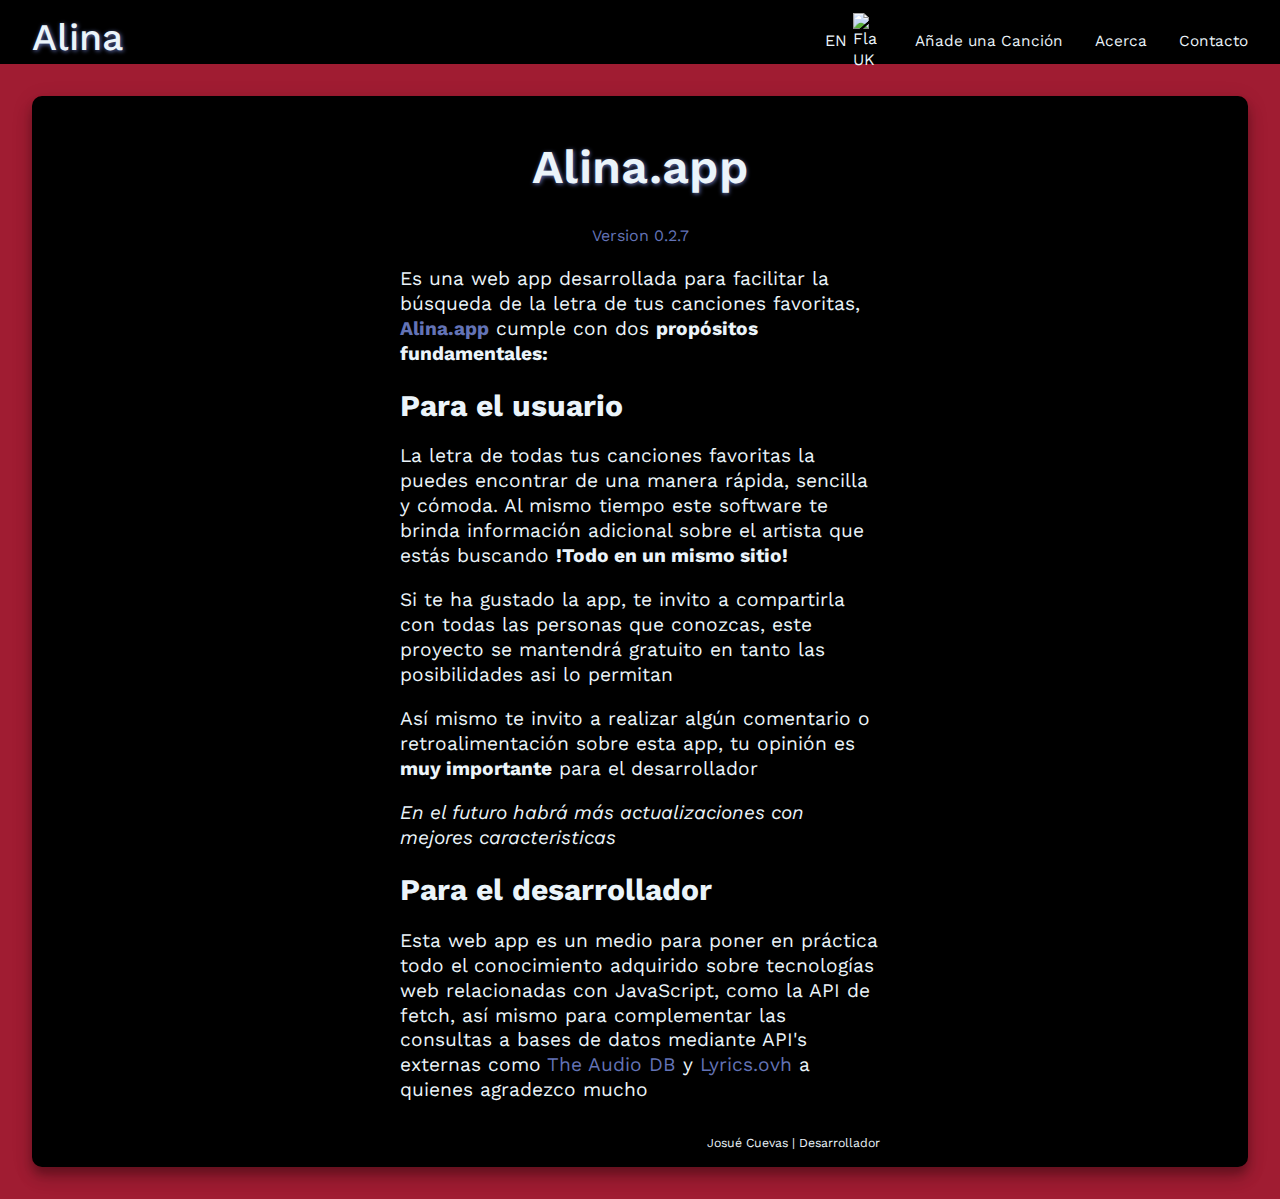
==== commit 5c8c39c5: "upgrade v0.2.7" ====
--- a/acerca/index.html
+++ b/acerca/index.html
@@ -8,6 +8,15 @@
   <meta property="og:type" content="web-app">
   <meta name="twitter:card" content="summary">
   <meta name="twitter:site" content="alina.app">
+  <meta name="MobileOptimized" content="width">
+  <meta name="HandheldFriendly" content="true">
+  <meta name="apple-mobile-web-app-capable" content="yes">
+  <meta name="apple-mobile-web-app-status-bar-style" content="black-translucent">
+  <link rel="shortcut icon" type="image/png" href="../assets/images/favicon.png">
+  <link rel="icon" type="image/svg" href="../assets/images/favicon.png">
+  <link rel="apple-touch-icon" href="../assets/images/favicon.png">
+  <link rel="apple-touch-startup-image" href="../assets/images/favicon.png">
+  <link rel="manifest" href="../manifest.json">
   <!--  -->
   <meta property="og:title" content="alina.app | Acerca">
   <meta property="og:description"
@@ -25,9 +34,7 @@
   <!--  -->
   <link rel="preload" as="style" href="../css/style.css">
   <link rel="preload" as="script" href="../js/index.js">
-  <link rel="icon" type="image/svg" href="../assets/favicon.svg">
   <link rel="author" href="../humans.txt">
-  <link rel="apple-touch-icon" href="../assets/favicon.svg">
   <link rel="preconnect" href="https://fonts.googleapis.com">
   <link rel="preconnect" href="https://fonts.gstatic.com" crossorigin>
   <link href="https://fonts.googleapis.com/css2?family=Work+Sans:ital,wght@0,400;0,500;0,600;1,700&display=swap"
@@ -86,7 +93,7 @@
   <main class="main p-1r">
     <section class="about main-x max-w-480">
       <h1 class="t-center t-shadow-fsx">Alina.app</h1>
-      <p class="t-center third-color m-0"><small>Version 0.1.6</small></p>
+      <p class="t-center third-color m-0"><small>Version 0.2.7</small></p>
       <p>Es una web app desarrollada para facilitar la búsqueda de la letra de tus canciones favoritas, <span
           class="third-color"><b>Alina.app</b></span> cumple con dos <b>propósitos fundamentales:</b></p>
       <h2>Para el usuario</h2>
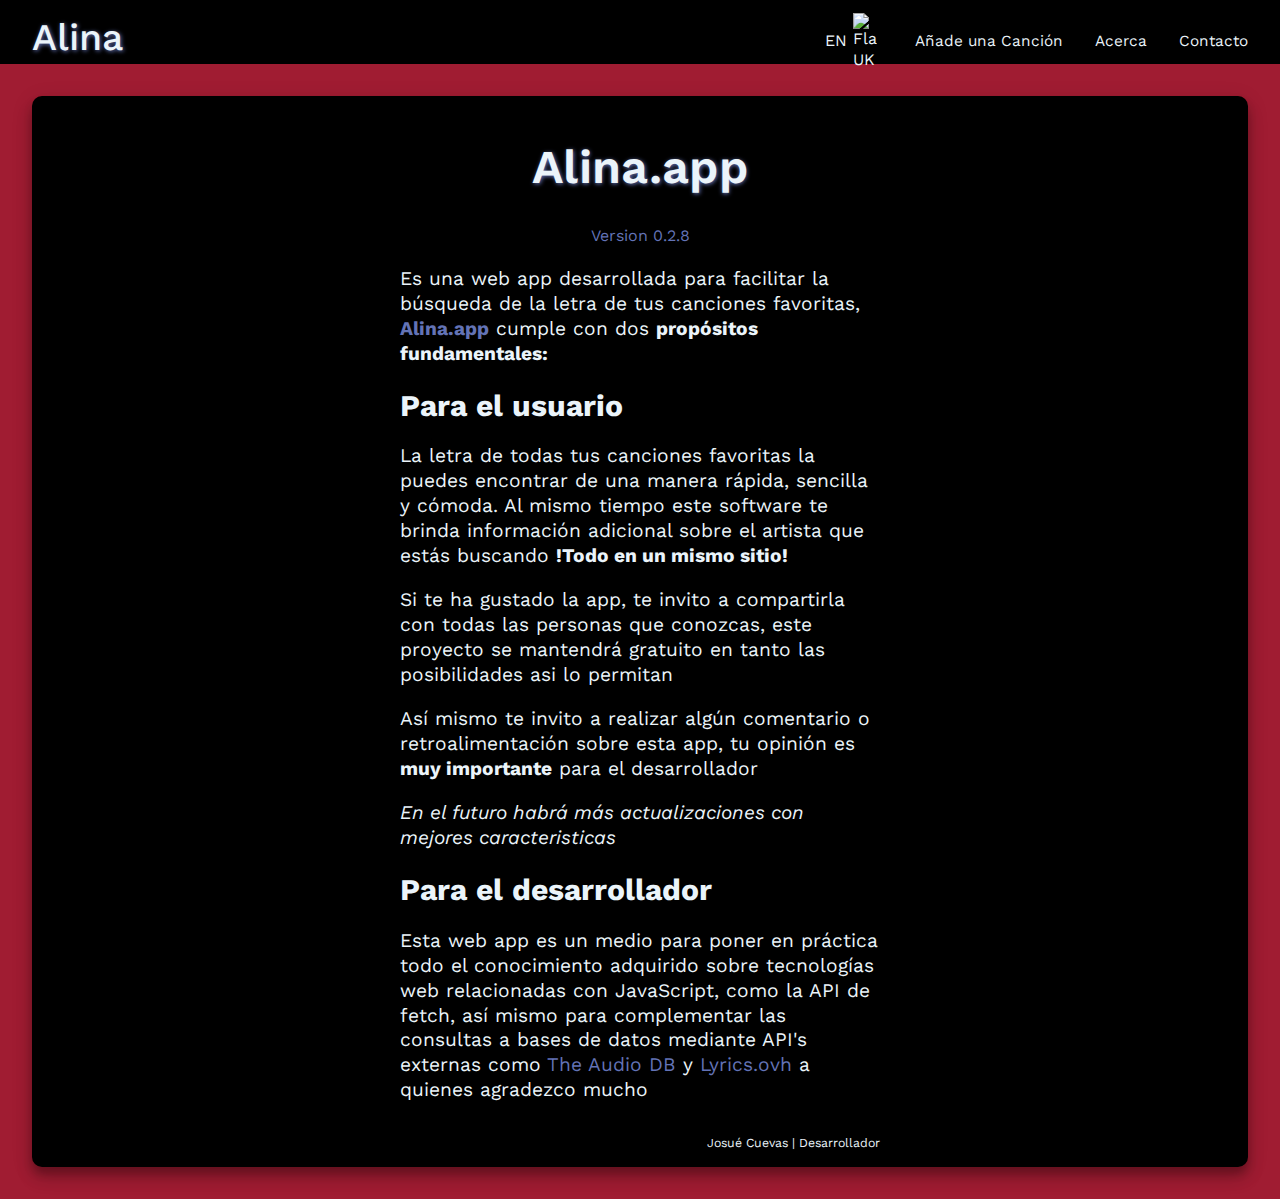
==== commit 160a512d: "v0.2.8" ====
--- a/acerca/index.html
+++ b/acerca/index.html
@@ -21,10 +21,10 @@
   <meta property="og:title" content="alina.app | Acerca">
   <meta property="og:description"
     content="En esta sección te muestro un poco acerca de la web-app de alina.app y sus caracterísitcas">
-  <meta property="og:image" content="https://alinna.netlify.app/assets/banner.png">
+  <meta property="og:image" content="https://alinna.netlify.app/assets/images/logo-384px.png">
   <meta property="og:url" content="https://alinna.netlify.app/acerca/">
   <meta content="https://alinna.netlify.app/acerca/" property="twtter:url">
-  <meta content="https://alinna.netlify.app/assets/banner.png" property="twitter:image">
+  <meta content="https://alinna.netlify.app/assets/images/logo-384px.png" property="twitter:image">
   <meta name="twitter:title" property="og:title" contet="alina.app | Acerca ">
   <meta content="En esta sección te muestro un poco acerca de la web-app de alina.app y sus caracterísitcas"
     name="twtter:description" property="og:description">
@@ -93,7 +93,7 @@
   <main class="main p-1r">
     <section class="about main-x max-w-480">
       <h1 class="t-center t-shadow-fsx">Alina.app</h1>
-      <p class="t-center third-color m-0"><small>Version 0.2.7</small></p>
+      <p class="t-center third-color m-0"><small>Version 0.2.8</small></p>
       <p>Es una web app desarrollada para facilitar la búsqueda de la letra de tus canciones favoritas, <span
           class="third-color"><b>Alina.app</b></span> cumple con dos <b>propósitos fundamentales:</b></p>
       <h2>Para el usuario</h2>
